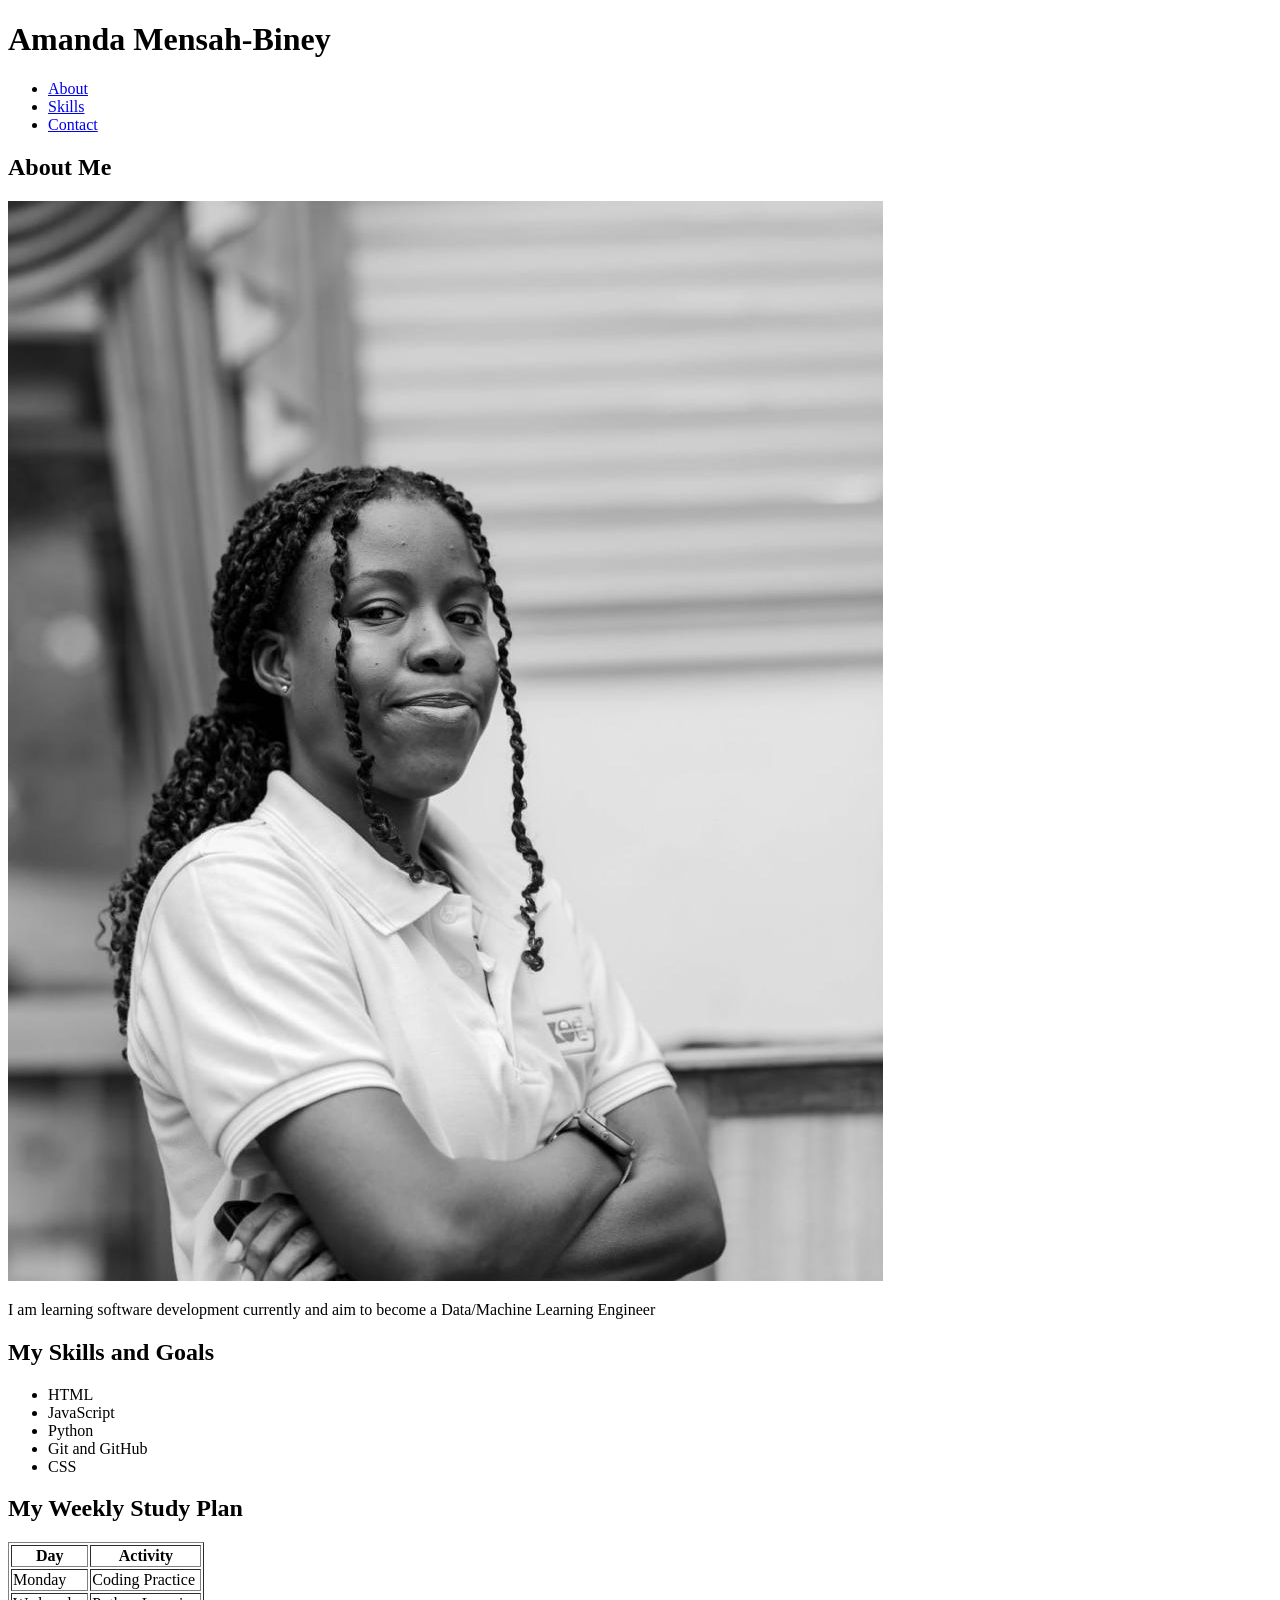
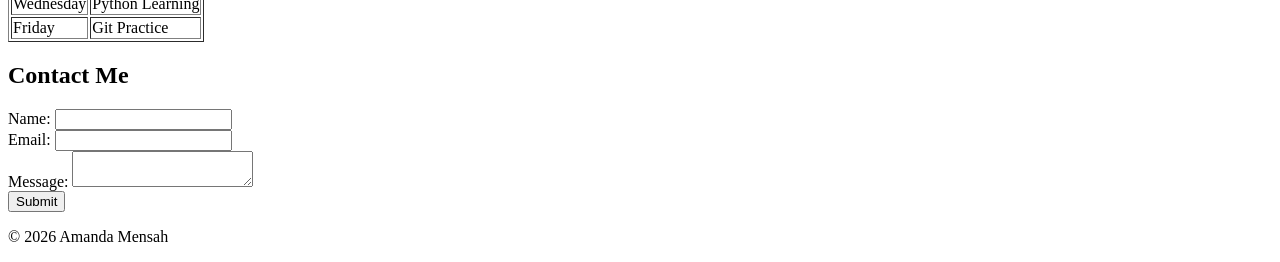
==== profile-page/index.html @ 0f38bda8 "Add personal profile page with image and HTML structure" ====
<!DOCTYPE html>
<html lang="en">

<head>
    <meta charset="UTF-8">

    <title>Amanda's Profile</title>
</head>


<body>

<header>

<h1>Amanda Mensah-Biney</h1>


<nav>

<ul>

<li>
<a href="#about">About</a>
</li>

<li>
<a href="#skills">Skills</a>
</li>

<li>
<a href="#contact">Contact</a>
</li>

</ul>

</nav>

</header>



<main>


<section id="about">

<h2>About Me</h2>


<img src="profile.jpg" 
alt="A photo of Amanda Mensah-Biney">


<p>
I am learning software development currently and aim to become a Data/Machine Learning Engineer
</p>


</section>




<section id="skills">

<h2>My Skills and Goals</h2>


<ul>

<li>HTML</li>

<li>JavaScript</li>

<li>Python</li>

<li>Git and GitHub</li>

<li>CSS</li>

</ul>


</section>





<section>

<h2>My Weekly Study Plan</h2>


<table border="1">


<tr>

<th>
Day
</th>


<th>
Activity
</th>


</tr>



<tr>

<td>
Monday
</td>


<td>
Coding Practice
</td>


</tr>



<tr>

<td>
Wednesday
</td>


<td>
Python Learning
</td>


</tr>


<tr>

<td>
Friday
</td>


<td>
Git Practice
</td>


</tr>


</table>


</section>






<section id="contact">


<h2>Contact Me</h2>


<form>


<label>
Name:
</label>

<input type="text">



<br>


<label>
Email:
</label>


<input type="email">



<br>


<label>
Message:
</label>


<textarea></textarea>



<br>


<button>
Submit
</button>


</form>


</section>




</main>



<footer>

<p>
© 2026 Amanda Mensah
</p>

</footer>



</body>

</html>
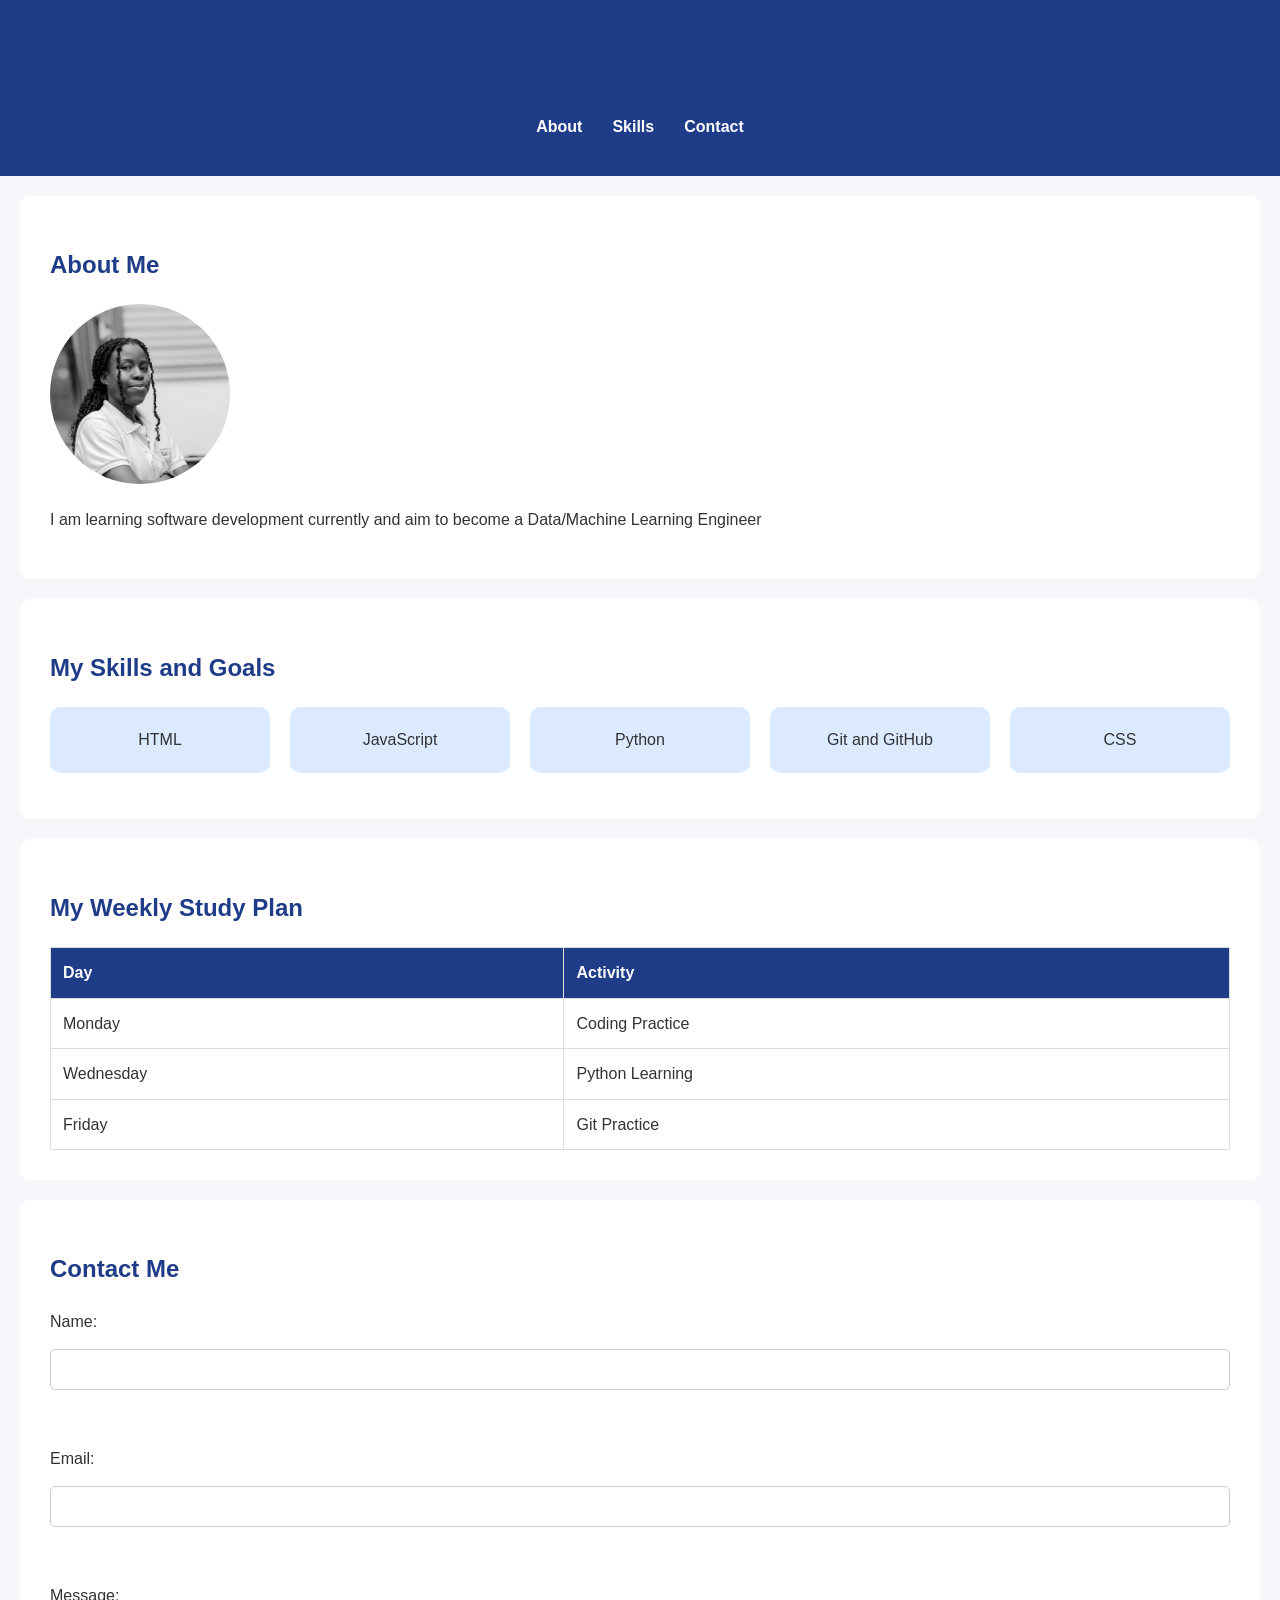
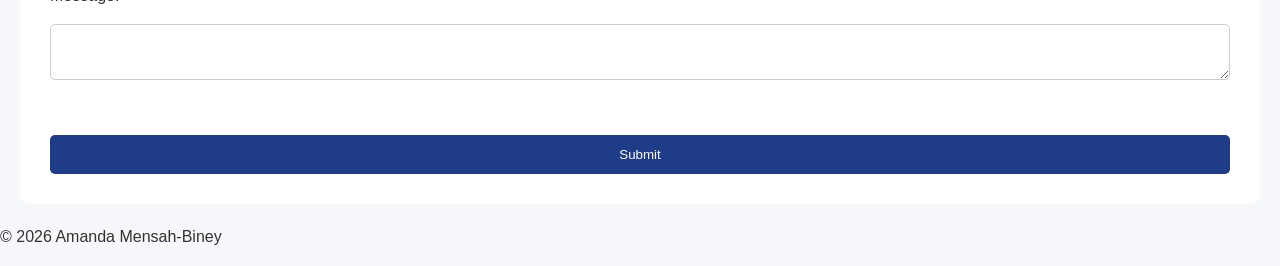
==== commit c1535821: "Style profile page with responsive CSS layout" ====
--- a/profile-page/index.html
+++ b/profile-page/index.html
@@ -5,6 +5,9 @@
     <meta charset="UTF-8">
 
     <title>Amanda's Profile</title>
+
+<link rel="stylesheet" href="style.css">
+
 </head>
 
 
@@ -78,6 +81,9 @@
 
 <li>CSS</li>
 
+
+
+
 </ul>
 
 
@@ -231,7 +237,7 @@
 <footer>
 
 <p>
-© 2026 Amanda Mensah
+© 2026 Amanda Mensah-Biney
 </p>
 
 </footer>
--- a/profile-page/style.css
+++ b/profile-page/style.css
@@ -0,0 +1,193 @@
+/* General Styles */
+
+* {
+    box-sizing: border-box;
+}
+
+
+body {
+    font-family: Arial, sans-serif;
+    line-height: 1.6;
+    margin: 0;
+    background-color: #f5f7fa;
+    color: #333;
+}
+
+
+h1, h2 {
+    color: #1f3c88;
+}
+
+
+section {
+    padding: 30px;
+    margin: 20px;
+    background-color: white;
+    border-radius: 10px;
+}
+
+
+
+header {
+
+    background-color: #1f3c88;
+    color: white;
+    padding: 20px;
+
+}
+
+
+nav ul {
+
+    display: flex;
+    justify-content: center;
+    gap: 30px;
+    list-style: none;
+    padding: 0;
+
+}
+
+
+nav a {
+
+    color: white;
+    text-decoration: none;
+    font-weight: bold;
+
+}
+
+
+nav a:hover {
+
+    text-decoration: underline;
+
+}
+
+
+img {
+
+    width: 180px;
+    height: 180px;
+    border-radius: 50%;
+    object-fit: cover;
+
+}
+
+
+#skills ul {
+
+    display: flex;
+    flex-wrap: wrap;
+    gap: 20px;
+    padding: 0;
+    list-style: none;
+
+}
+
+
+#skills li {
+
+    background-color: #dbeafe;
+    padding: 20px;
+    border-radius: 10px;
+    flex: 1 1 150px;
+    text-align: center;
+
+}
+
+
+
+table {
+
+    width: 100%;
+    border-collapse: collapse;
+
+}
+
+
+th, td {
+
+    padding: 12px;
+    border: 1px solid #ddd;
+    text-align: left;
+
+}
+
+
+th {
+
+    background-color: #1f3c88;
+    color: white;
+
+}
+
+
+
+
+form {
+
+    display: flex;
+    flex-direction: column;
+    gap: 15px;
+
+}
+
+
+input, textarea {
+
+    padding: 12px;
+    border: 1px solid #ccc;
+    border-radius: 5px;
+
+}
+
+
+button {
+
+    background-color: #1f3c88;
+    color: white;
+    padding: 12px;
+    border: none;
+    border-radius: 5px;
+    cursor: pointer;
+
+}
+
+
+button:hover {
+
+    background-color: #162c66;
+
+}
+
+
+
+
+@media (max-width: 600px) {
+
+
+    nav ul {
+
+        flex-direction: column;
+        align-items: center;
+
+    }
+
+
+    section {
+
+        margin: 10px;
+        padding: 20px;
+
+    }
+
+
+    img {
+
+        width: 130px;
+        height: 130px;
+
+    }
+
+
+}
